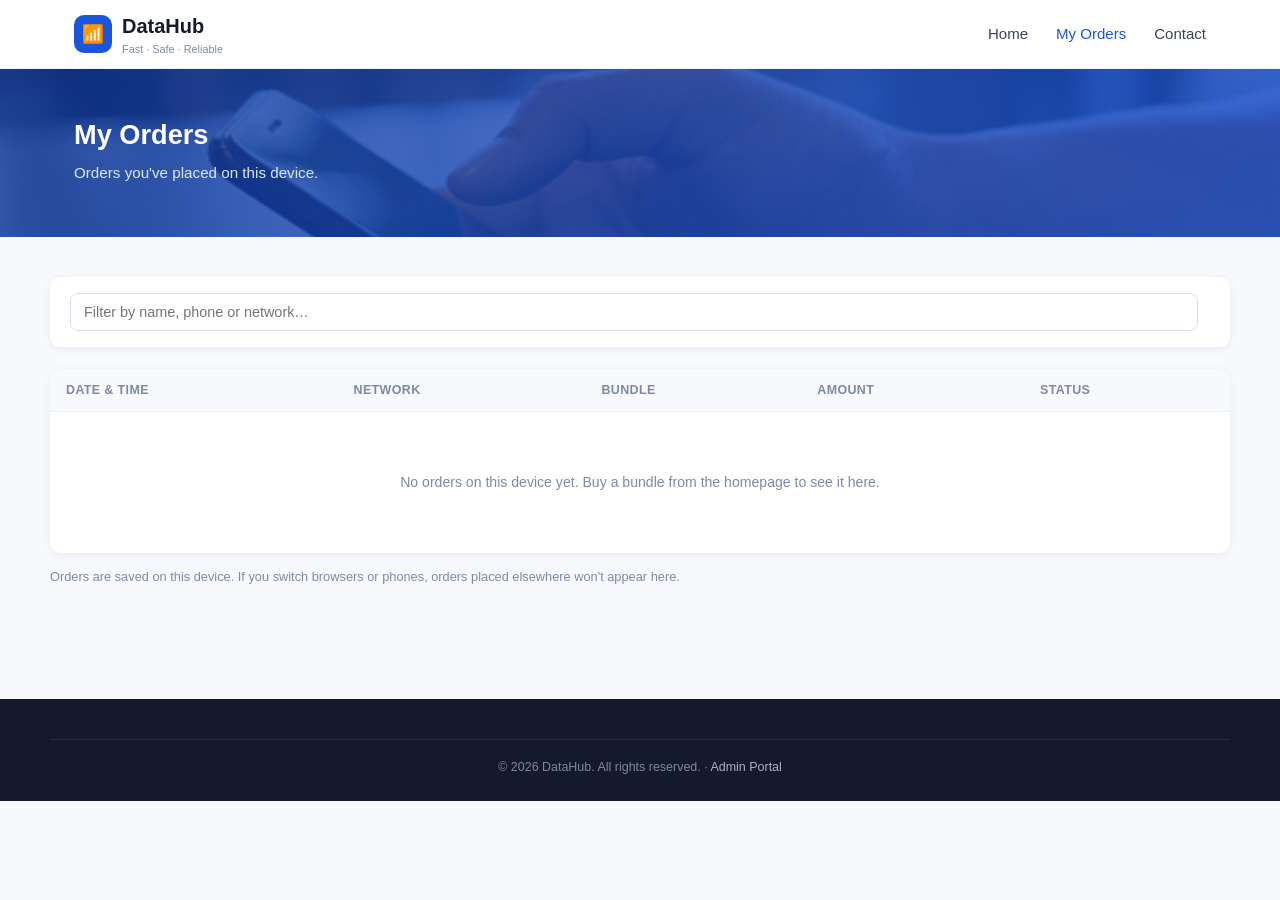
==== orders.html @ b670d906 "Add files via upload" ====
<!DOCTYPE html>
<html lang="en">
<head>
<meta charset="UTF-8" />
<meta name="viewport" content="width=device-width, initial-scale=1" />
<title>My Orders — DataHub</title>
<link rel="stylesheet" href="css/style.css" />
</head>
<body>

<header class="site-header">
  <div class="container">
    <div class="brand">
      <span class="logo">📶</span>
      <div>DataHub<small>Fast · Safe · Reliable</small></div>
    </div>
    <nav class="main-nav">
      <a href="index.html">Home</a>
      <a href="orders.html" class="active">My Orders</a>
      <a href="index.html#contact">Contact</a>
    </nav>
  </div>
</header>

<div class="mini-hero">
  <div class="container">
    <h2>My Orders</h2>
    <p>Orders you've placed on this device.</p>
  </div>
</div>

<div class="container section">

  <div class="table-wrap" style="padding:16px 20px;margin-bottom:22px;display:flex;gap:12px;align-items:center;flex-wrap:wrap;">
    <input type="text" id="searchInput" placeholder="Filter by name, phone or network…" style="flex:1;min-width:220px;padding:10px 13px;border:1px solid var(--gray-300);border-radius:8px;font-size:.9rem;" />
    <span id="syncNote" style="font-size:.78rem;color:var(--gray-500);"></span>
  </div>

  <div class="table-wrap">
    <table>
      <thead>
        <tr>
          <th>Date &amp; Time</th>
          <th>Network</th>
          <th>Bundle</th>
          <th>Amount</th>
          <th>Status</th>
        </tr>
      </thead>
      <tbody id="ordersBody">
        <tr><td colspan="5" class="empty-state">Loading…</td></tr>
      </tbody>
    </table>
  </div>

  <p style="font-size:.8rem;color:var(--gray-500);margin-top:14px;">
    Orders are saved on this device. If you switch browsers or phones, orders placed elsewhere won't appear here.
  </p>
</div>

<footer class="site-footer">
  <div class="container footer-bottom">© 2026 DataHub. All rights reserved. · <a href="admin/login.html" style="color:#aab3c8;">Admin Portal</a></div>
</footer>

<script src="js/firebase-config.js"></script>
<script src="js/orders.js"></script>
</body>
</html>
---- css/style.css ----
:root {
  --blue: #1a56db;
  --blue-dark: #123a99;
  --blue-light: #eaf1fd;
  --white: #ffffff;
  --gray-50: #f7f9fc;
  --gray-100: #eef1f6;
  --gray-300: #d7deea;
  --gray-500: #7c8aa5;
  --gray-700: #3b4256;
  --gray-900: #14192b;
  --green: #17a05a;
  --red: #e4032e;
  --radius: 10px;
  --shadow: 0 2px 10px rgba(20, 40, 90, 0.07);
  --shadow-lg: 0 14px 40px rgba(20, 40, 90, 0.18);
  font-size: 16px;
}

* { box-sizing: border-box; }

body {
  margin: 0;
  font-family: "Inter", -apple-system, BlinkMacSystemFont, "Segoe UI", Roboto, sans-serif;
  background: var(--gray-50);
  color: var(--gray-900);
  line-height: 1.5;
}

a { color: var(--blue); text-decoration: none; }
img { max-width: 100%; }

.container {
  max-width: 1180px;
  margin: 0 auto;
  padding: 0 24px;
}

/* ---------- Header ---------- */
.site-header {
  background: var(--white);
  border-bottom: 1px solid var(--gray-100);
  position: sticky;
  top: 0;
  z-index: 40;
}
.site-header .container {
  display: flex;
  align-items: center;
  justify-content: space-between;
  height: 68px;
}
.brand {
  display: flex;
  align-items: center;
  gap: 10px;
  font-weight: 700;
  font-size: 1.25rem;
  color: var(--gray-900);
}
.brand .logo {
  width: 38px; height: 38px;
  border-radius: 10px;
  background: var(--blue);
  display: flex; align-items: center; justify-content: center;
  color: white; font-size: 1.1rem;
}
.brand small {
  display: block;
  font-weight: 400;
  font-size: 0.68rem;
  color: var(--gray-500);
}
.main-nav { display: flex; gap: 28px; align-items: center; }
.main-nav a { color: var(--gray-700); font-weight: 500; font-size: 0.94rem; }
.main-nav a.active, .main-nav a:hover { color: var(--blue); }
.header-actions { display: flex; gap: 10px; align-items: center; }

.btn {
  display: inline-flex; align-items: center; justify-content: center;
  gap: 8px;
  padding: 10px 18px;
  border-radius: 8px;
  font-weight: 600;
  font-size: 0.92rem;
  border: 1px solid transparent;
  cursor: pointer;
  transition: transform .05s ease, background .15s ease, box-shadow .15s ease;
}
.btn:active { transform: scale(0.98); }
.btn-primary { background: var(--blue); color: #fff; }
.btn-primary:hover { background: var(--blue-dark); }
.btn-outline { background: #fff; color: var(--blue); border-color: var(--blue); }
.btn-outline:hover { background: var(--blue-light); }
.btn-block { width: 100%; }
.btn-sm { padding: 7px 12px; font-size: 0.82rem; }
.btn[disabled] { opacity: .6; cursor: not-allowed; }

/* ---------- Hero ---------- */
.hero {
  background:
    linear-gradient(135deg, rgba(18, 58, 153, 0.88) 0%, rgba(26, 86, 219, 0.85) 55%, rgba(79, 139, 255, 0.82) 100%),
    url("../assets/img/hero-search.jpg") center / cover no-repeat;
  color: #fff;
  padding: 56px 0;
  overflow: hidden;
}
.hero .container { display: flex; align-items: center; gap: 40px; }
.hero-copy { flex: 1.1; }
.hero h1 { font-size: 2.4rem; line-height: 1.15; margin: 0 0 14px; }
.hero p { color: #dce8ff; font-size: 1.05rem; max-width: 480px; margin: 0 0 22px; }
.hero-badges { display: flex; gap: 22px; margin-top: 26px; flex-wrap: wrap; }
.hero-badges span { font-size: 0.85rem; color: #eaf1ff; display: flex; align-items: center; gap: 8px; }
.hero-visual { flex: 1; display: flex; justify-content: center; }
.phone-mock {
  width: 210px; height: 340px; border-radius: 30px;
  background: rgba(255,255,255,0.12);
  border: 6px solid rgba(255,255,255,0.35);
  display: flex; align-items: center; justify-content: center;
  font-size: 3rem;
  backdrop-filter: blur(2px);
}

/* ---------- Mini page banner (photo header) ---------- */
.mini-hero {
  background:
    linear-gradient(120deg, rgba(18, 58, 153, 0.82), rgba(26, 86, 219, 0.78)),
    url("../assets/img/orders-banner.jpg") center 30% / cover no-repeat;
  color: #fff;
  padding: 46px 0 52px;
}
.mini-hero h2 { margin: 0 0 6px; font-size: 1.7rem; }
.mini-hero p { margin: 0; color: #dce8ff; font-size: 0.95rem; }

/* ---------- Sections ---------- */
.section { padding: 40px 0; }
.section-title {
  font-size: 1.35rem;
  margin: 0 0 4px;
  color: var(--gray-900);
}
.section-sub { color: var(--gray-500); font-size: 0.92rem; margin: 0 0 22px; }
.section-head {
  display: flex; align-items: baseline; justify-content: space-between;
  margin-bottom: 18px;
}
.view-all { font-size: 0.88rem; font-weight: 600; }

/* ---------- Network tabs ---------- */
.network-tabs { display: flex; gap: 14px; margin-bottom: 30px; flex-wrap: wrap; }
.network-tab {
  flex: 1 1 180px;
  display: flex; align-items: center; gap: 12px;
  background: #fff;
  border: 2px solid var(--gray-100);
  border-radius: var(--radius);
  padding: 14px 16px;
  cursor: pointer;
  font-weight: 700;
  transition: border-color .15s ease, box-shadow .15s ease;
}
.network-tab .dot {
  width: 30px; height: 30px; border-radius: 50%;
  display: flex; align-items: center; justify-content: center;
  font-size: 0.7rem; color: #fff; font-weight: 800;
}
.network-tab.active { border-color: var(--blue); box-shadow: var(--shadow); }

/* ---------- Bundle grid ---------- */
.bundle-grid {
  display: grid;
  grid-template-columns: repeat(auto-fill, minmax(150px, 1fr));
  gap: 16px;
}
.bundle-card {
  background: #fff;
  border: 1px solid var(--gray-100);
  border-radius: var(--radius);
  padding: 18px 16px;
  text-align: center;
  box-shadow: var(--shadow);
}
.bundle-card .volume { font-size: 1.15rem; font-weight: 800; color: var(--gray-900); }
.bundle-card .price { color: var(--blue); font-weight: 700; margin: 6px 0 2px; }
.bundle-card .validity { font-size: 0.76rem; color: var(--gray-500); margin-bottom: 12px; }

/* ---------- Modal ---------- */
.modal-backdrop {
  position: fixed; inset: 0; background: rgba(15, 23, 42, 0.55);
  display: none; align-items: center; justify-content: center;
  padding: 20px; z-index: 100;
}
.modal-backdrop.open { display: flex; }
.modal {
  background: #fff; border-radius: 14px; width: 100%; max-width: 420px;
  box-shadow: var(--shadow-lg);
  max-height: 92vh; overflow-y: auto;
}
.modal-header {
  display: flex; align-items: center; justify-content: space-between;
  padding: 18px 22px; border-bottom: 1px solid var(--gray-100);
}
.modal-header h3 { margin: 0; font-size: 1.1rem; }
.modal-close { background: none; border: none; font-size: 1.3rem; cursor: pointer; color: var(--gray-500); }
.modal-body { padding: 20px 22px; }
.selected-bundle {
  display: flex; align-items: center; gap: 12px;
  background: var(--gray-50);
  border-radius: 10px; padding: 12px 14px; margin-bottom: 18px;
}
.selected-bundle .dot { width: 40px; height: 40px; border-radius: 8px; display:flex; align-items:center; justify-content:center; font-weight:800; font-size:.75rem; color:#fff; }
.selected-bundle strong { display: block; font-size: 1rem; }
.selected-bundle span { color: var(--gray-500); font-size: 0.82rem; }

.field { margin-bottom: 16px; }
.field label { display: block; font-size: 0.85rem; font-weight: 600; margin-bottom: 6px; }
.field input, .field select {
  width: 100%; padding: 11px 13px; border: 1px solid var(--gray-300);
  border-radius: 8px; font-size: 0.92rem; background: #fff;
}
.field input:focus, .field select:focus { outline: none; border-color: var(--blue); }
.field small { color: var(--gray-500); font-size: 0.76rem; }

.pay-methods { display: flex; gap: 10px; margin-bottom: 18px; }
.pay-method {
  flex: 1; border: 2px solid var(--gray-100); border-radius: 10px;
  padding: 14px 10px; text-align: center; cursor: pointer; font-size: 0.85rem; font-weight: 600;
}
.pay-method.active { border-color: var(--blue); background: var(--blue-light); color: var(--blue-dark); }
.secure-note { text-align: center; font-size: 0.76rem; color: var(--gray-500); margin-top: 12px; }
.form-error { color: var(--red); font-size: 0.82rem; margin-top: -8px; margin-bottom: 12px; display:none; }

/* ---------- Payment status ---------- */
.status-box { text-align: center; padding: 30px 10px; }
.status-icon { font-size: 3rem; margin-bottom: 10px; }
.status-icon.success { color: var(--green); }
.status-icon.fail { color: var(--red); }

/* ---------- Orders table ---------- */
.table-wrap { background: #fff; border-radius: var(--radius); box-shadow: var(--shadow); overflow-x: auto; }
table { width: 100%; border-collapse: collapse; font-size: 0.88rem; min-width: 560px; }
thead th {
  text-align: left; background: var(--gray-50); color: var(--gray-500);
  font-weight: 600; padding: 12px 16px; border-bottom: 1px solid var(--gray-100);
  font-size: 0.78rem; text-transform: uppercase; letter-spacing: .03em;
}
tbody td { padding: 13px 16px; border-bottom: 1px solid var(--gray-100); }
tbody tr:last-child td { border-bottom: none; }
.badge {
  display: inline-block; padding: 4px 11px; border-radius: 20px;
  font-size: 0.76rem; font-weight: 700;
}
.badge-completed { background: #e6f7ee; color: var(--green); }
.badge-pending { background: #fff4e0; color: #b17800; }
.badge-failed { background: #fdeaea; color: var(--red); }

.empty-state { text-align: center; padding: 60px 20px; color: var(--gray-500); }

/* ---------- Footer ---------- */
.site-footer { background: var(--gray-900); color: #c6cede; padding: 40px 0 24px; margin-top: 60px; }
.footer-grid { display: grid; grid-template-columns: 2fr 1fr 1fr 1fr; gap: 30px; margin-bottom: 26px; }
.footer-grid h4 { color: #fff; font-size: 0.9rem; margin: 0 0 12px; }
.footer-grid a { display: block; color: #aab3c8; font-size: 0.85rem; margin-bottom: 8px; }
.footer-bottom { border-top: 1px solid #262d40; padding-top: 18px; font-size: 0.78rem; color: #7c88a3; text-align: center; }

.toast {
  position: fixed; bottom: 24px; left: 50%; transform: translateX(-50%);
  background: var(--gray-900); color: #fff; padding: 12px 20px; border-radius: 8px;
  font-size: 0.88rem; z-index: 200; box-shadow: var(--shadow-lg);
  display: none;
}
.toast.show { display: block; }

@media (max-width: 720px) {
  .hero .container { flex-direction: column; text-align: center; }
  .hero p { margin-left: auto; margin-right: auto; }
  .main-nav { display: none; }
  .footer-grid { grid-template-columns: 1fr 1fr; }
}

@media (max-width: 480px) {
  .container { padding: 0 16px; }
  .hero { padding: 40px 0; }
  .hero h1 { font-size: 1.7rem; }
  .hero-visual { display: none; } /* phone mockup has no room once text wraps this tight */
  .hero-badges { flex-direction: column; gap: 10px; align-items: center; }
  .pay-methods { flex-wrap: wrap; }
  .pay-method { flex: 1 1 45%; }
  .footer-grid { grid-template-columns: 1fr; text-align: center; }
  .site-header .container { height: auto; padding: 12px 16px; flex-wrap: wrap; gap: 8px; }
  .modal-body { padding: 16px; }
}
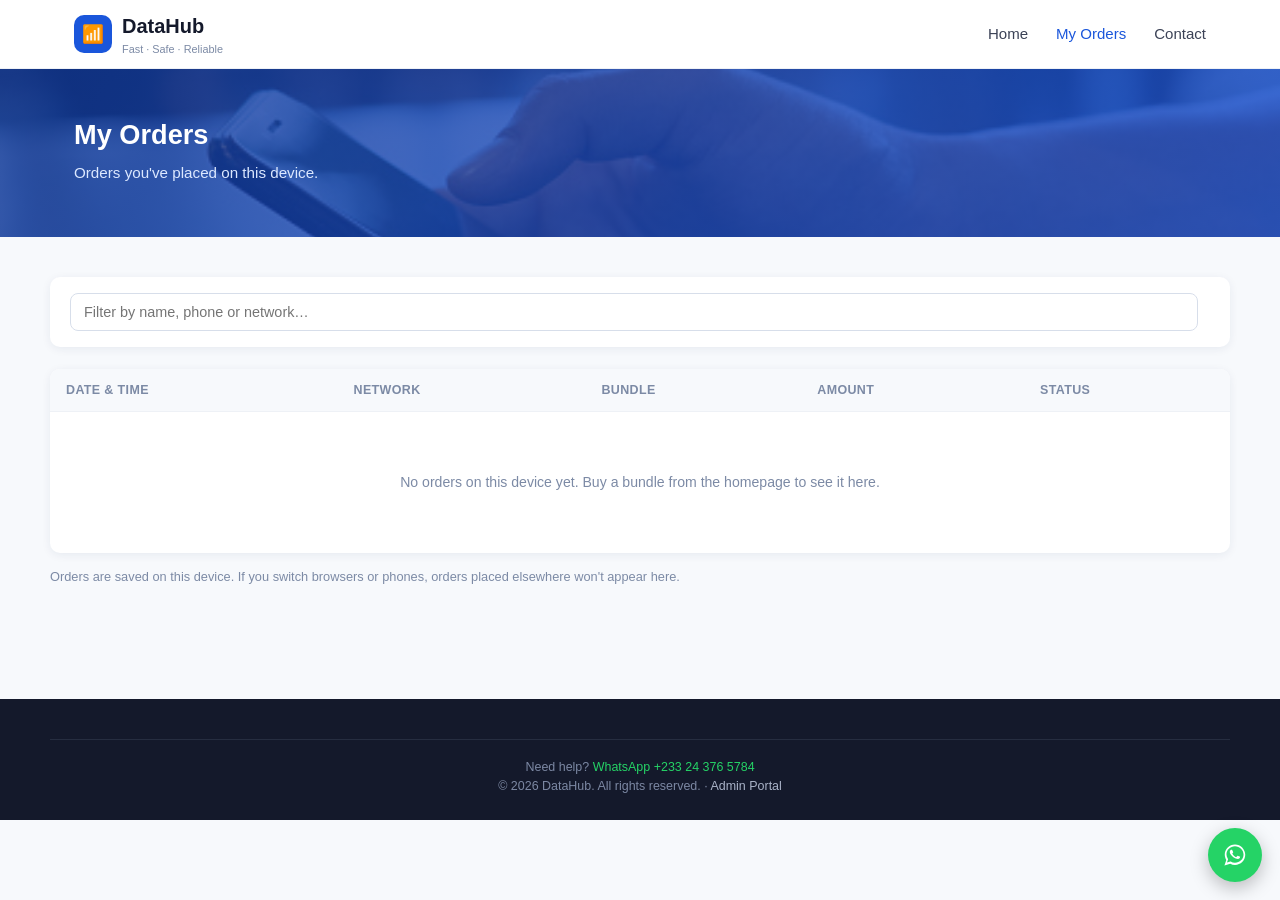
==== commit c0daee80: "Add files via upload" ====
--- a/orders.html
+++ b/orders.html
@@ -59,9 +59,12 @@
 </div>
 
 <footer class="site-footer">
-  <div class="container footer-bottom">© 2026 DataHub. All rights reserved. · <a href="admin/login.html" style="color:#aab3c8;">Admin Portal</a></div>
+  <div class="container footer-bottom">Need help? <a href="https://wa.me/233243765784?text=Hello%20DataHub%2C%20I%20need%20help%20with%20my%20order." target="_blank" rel="noopener" style="color:#25D366;">WhatsApp +233 24 376 5784</a><br>© 2026 DataHub. All rights reserved. · <a href="admin/login.html" style="color:#aab3c8;">Admin Portal</a></div>
 </footer>
 
+<a class="wa-float" href="https://wa.me/233243765784?text=Hello%20DataHub%2C%20I%20need%20help%20with%20my%20order." target="_blank" rel="noopener" aria-label="Chat with support on WhatsApp">
+  <svg viewBox="0 0 32 32" width="26" height="26" fill="#fff" aria-hidden="true"><path d="M16 3C9 3 3.4 8.6 3.4 15.5c0 2.4.7 4.7 1.9 6.6L3 29l7.100-2.200c1.800 1 3.800 1.500 5.900 1.500 7 0 12.600-5.600 12.600-12.500S23 3 16 3zm0 22.600c-1.900 0-3.700-.5-5.300-1.500l-.4-.2-4.200 1.300 1.400-4.100-.3-.4c-1.100-1.700-1.700-3.600-1.700-5.600C5.500 9.800 10.200 5.200 16 5.200s10.500 4.600 10.500 10.300S21.800 25.600 16 25.600zm5.800-7.700c-.3-.2-1.900-.9-2.200-1s-.5-.2-.7.200-.8 1-1 1.200-.4.200-.7.100c-.3-.2-1.400-.5-2.600-1.600-1-.9-1.600-1.900-1.800-2.300-.2-.3 0-.5.100-.7l.5-.5c.2-.2.200-.3.300-.5.100-.2.100-.4 0-.5s-.7-1.700-1-2.300c-.3-.6-.5-.5-.7-.5h-.6c-.2 0-.5.100-.8.400s-1 1-1 2.500 1.100 2.900 1.200 3.100c.2.200 2.200 3.300 5.300 4.600.7.300 1.300.5 1.800.6.7.2 1.400.2 2 .1.600-.1 1.900-.8 2.100-1.500.3-.7.300-1.400.2-1.500-.1-.1-.3-.2-.6-.4z"/></svg>
+</a>
 <script src="js/firebase-config.js"></script>
 <script src="js/orders.js"></script>
 </body>
--- a/css/style.css
+++ b/css/style.css
@@ -290,3 +290,7 @@
   .site-header .container { height: auto; padding: 12px 16px; flex-wrap: wrap; gap: 8px; }
   .modal-body { padding: 16px; }
 }
+
+/* WhatsApp support button */
+.wa-float { position: fixed; right: 18px; bottom: 18px; width: 54px; height: 54px; border-radius: 50%; background: #25D366; display: flex; align-items: center; justify-content: center; box-shadow: 0 6px 18px rgba(0,0,0,.25); z-index: 900; }
+.wa-float:hover { background: #1ebe5a; }
